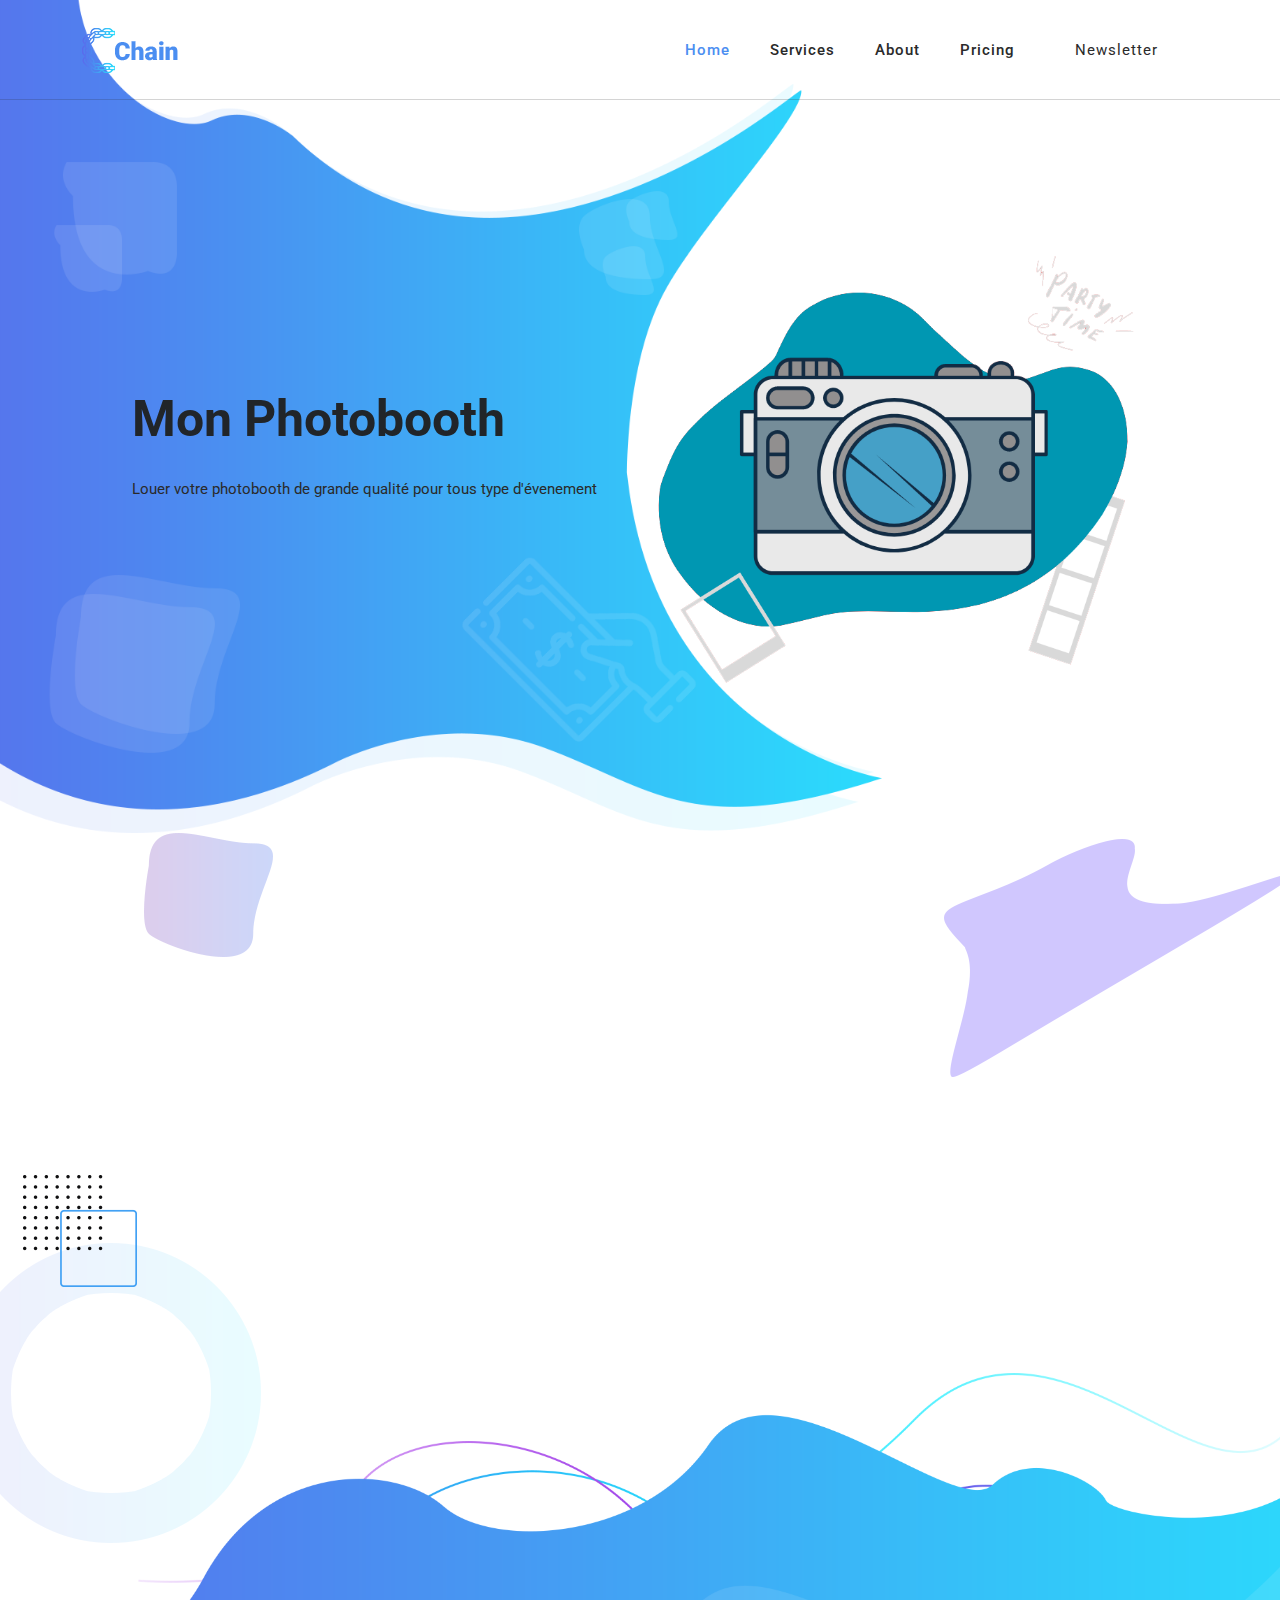
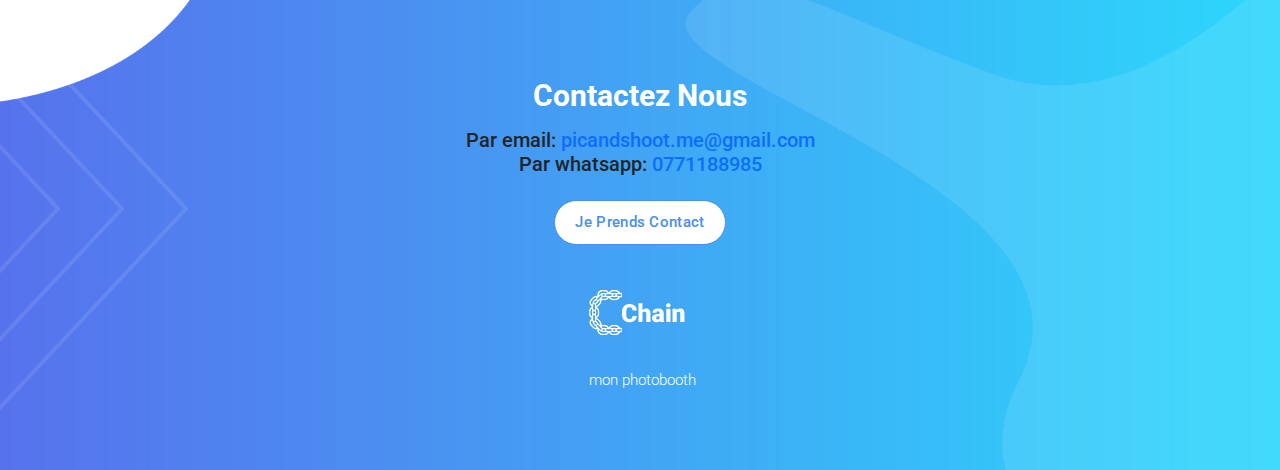
==== Template.html @ 0598688d "Create Template.html" ====
<!DOCTYPE html> 
<html lang="en">

  <head>

    <meta charset="UTF-8">
    <meta name="viewport" content="width=device-width, initial-scale=1, shrink-to-fit=no">
    <meta name="description" content="">
    <meta name="author" content="">
    <link rel="preconnect" href="https://fonts.googleapis.com">
    <link rel="preconnect" href="https://fonts.gstatic.com" crossorigin>
    <link href="https://fonts.googleapis.com/css2?family=Roboto:wght@100;300;400;500;700;900&display=swap" rel="stylesheet">

    <title>Chain App Dev - App Landing Page HTML5 Template</title>

    <!-- Bootstrap core CSS -->
    <link href="vendor/bootstrap/css/bootstrap.min.css" rel="stylesheet">

<!--

TemplateMo 570 Chain App Dev

https://templatemo.com/tm-570-chain-app-dev

-->

    <!-- Additional CSS Files -->
    <link rel="stylesheet" href="https://use.fontawesome.com/releases/v5.8.1/css/all.css" integrity="sha384-50oBUHEmvpQ+1lW4y57PTFmhCaXp0ML5d60M1M7uH2+nqUivzIebhndOJK28anvf" crossorigin="anonymous">
    <link rel="stylesheet" href="assets/css/templatemo-chain-app-dev.css">
    <link rel="stylesheet" href="assets/css/animated.css">
    <link rel="stylesheet" href="assets/css/owl.css">

  </head>

<body>

  <!-- ***** Preloader Start ***** -->
  <div id="js-preloader" class="js-preloader">
    <div class="preloader-inner">
      <span class="dot"></span>
      <div class="dots">
        <span></span>
        <span></span>
        <span></span>
      </div>
    </div>
  </div>
  <!-- ***** Preloader End ***** -->

  <!-- ***** Header Area Start ***** -->
  <header class="header-area header-sticky wow slideInDown" data-wow-duration="0.75s" data-wow-delay="0s">
    <div class="container">
      <div class="row">
        <div class="col-12">
          <nav class="main-nav">
            <!-- ***** Logo Start ***** -->
            <a href="index.html" class="logo">
              <img src="assets/images/logo.png" alt="Chain App Dev">
            </a>
            <!-- ***** Logo End ***** -->
            <!-- ***** Menu Start ***** -->
            <ul class="nav">
              <li class="scroll-to-section"><a href="#top" class="active">Home</a></li>
              <li class="scroll-to-section"><a href="#services">Services</a></li>
              <li class="scroll-to-section"><a href="#about">About</a></li>
              <li class="scroll-to-section"><a href="#pricing">Pricing</a></li>
              <li class="scroll-to-section"><a href="#newsletter">Newsletter</a></li>
              
            </ul>        
            <a class='menu-trigger'>
                <span>Menu</span>
            </a>
            <!-- ***** Menu End ***** -->
          </nav>
        </div>
      </div>
    </div>
  </header>
  <!-- ***** Header Area End ***** -->
  
 
   <!--***********-->
</div>
   

  <div class="main-banner wow fadeIn" id="top" data-wow-duration="1s" data-wow-delay="0.5s">
    <div class="container">
      <div class="row">
        <div class="col-lg-12">
          <div class="row">
            <div class="col-lg-6 align-self-center">
              <div class="left-content show-up header-text wow fadeInLeft" data-wow-duration="1s" data-wow-delay="1s">
                <div class="row">
                  <div class="col-lg-12">
                    <h2>Mon Photobooth</h2>
                    <p>Louer votre photobooth de grande qualité pour tous type d'évenement </p>
                  </div>
                  <div class="col-lg-12">
                    <!-- 2 boutons supprimé  
                    <div class="white-button first-button scroll-to-section">
                      <a href="#contact">Free Quote <i class="fab fa-apple"></i></a>
                    </div>
                    <div class="white-button scroll-to-section">
                      <a href="#contact">Free Quote <i class="fab fa-google-play"></i></a>
                    </div> -->

                  </div>
                </div>
              </div>
            </div>
            <div class="col-lg-6">
              <div class="right-image wow fadeInRight" data-wow-duration="1s" data-wow-delay="0.5s">
                <img src="assets/images/slider-dec.png" alt="">
              </div>
            </div>
          </div>
        </div>
      </div>
    </div>
  </div>

  <div id="services" class="services section">
    <div class="container">
      <div class="row">
        <div class="col-lg-8 offset-lg-2">
          <div class="section-heading  wow fadeInDown" data-wow-duration="1s" data-wow-delay="0.5s">
            <h4>Service <em> personalisé </em> </h4>
            <img src="assets/images/heading-line-dec.png" alt="">
            <p>Immortalisez votre évenement avec la location de votre photobooth et offrez à vos invités un souvenir de ce moment passé ensemble. N'hesitez pas à nous <a rel="nofollow" href="https://www.toocss.com/" target="_blank"> contacter </a> pour connaitre rapidement nos disponibilités, et nos services <a href="https://templatemo.com/contact" target="_parent">proposé</a> .</p>
          </div>
        </div>
      </div>
    </div>
    <div class="container">
      <div class="row">
        <div class="col-lg-3">
          
        </div>
		
        <div class="col-lg-3">
            
        </div>
		
		
        <div class="col-lg-3">
          
        </div>
        <div class="col-lg-3">
          
        </div>
      </div>
    </div>
  </div>

                     

  <!-- <div id="pricing" class="pricing-tables"> -->
    <!-- <div class="container"> -->
      <!-- <div class="row"> -->
        <!-- <div class="col-lg-8 offset-lg-2"> -->
          <!-- <div class="section-heading"> -->
            <!-- <h4>Nos <em>differentes</em> offres</h4> -->
            <!-- <img src="assets/images/heading-line-dec.png" alt=""> -->
            <!-- <p>Lorem ipsum dolor sit amet, consectetur adipiscing elit, sed do eismod tempor incididunt ut labore et dolore magna.</p> -->
          <!-- </div> -->
        <!-- </div> -->
        <!-- <div class="col-lg-4"> -->
          <!-- <div class="pricing-item-regular"> -->
            <!-- <span class="price">150€</span> -->
            <!-- <h4>Pack full numérique</h4> -->
            <!-- <div class="icon"> -->
              <!-- <img src="assets/images/pricing-table-01.png" alt=""> -->
            <!-- </div> -->
            <!-- <ul> -->
              <!-- <li>Location du photobooth</li> -->
              <!-- <li>Prise de photo illimité</li> -->
			  <!-- <li>Recupération de toute les photos au format numérique</li> -->
              <!-- <li class="non-function">Pack 100 : Impressions 108 photos</li> -->
              <!-- <li class="non-function">Pack 100+ : Recharge de 108 photos</li> -->
              
            <!-- </ul> -->
            <!-- <div class="border-button"> -->
              <!-- <a href="#">Je veux le pack numérique</a> -->
            <!-- </div> -->
          <!-- </div> -->
        <!-- </div> -->
        <!-- <div class="col-lg-4"> -->
          <!-- <div class="pricing-item-pro"> -->
            <!-- <span class="price">185€</span> -->
            <!-- <h4>Pack Photo 100</h4> -->
            <!-- <div class="icon"> -->
              <!-- <img src="assets/images/pricing-table-01.png" alt=""> -->
            <!-- </div> -->
            <!-- <ul> -->
              <!-- <li>Location du photobooth</li> -->
              <!-- <li>Prise de photo illimité</li> -->
			  <!-- <li>Recupération de toute les photos au format numérique</li> -->
              <!-- <li>Pack 100 : Impressions 108 photos</li> -->
              <!-- <li class="non-function">Pack 100+ : Recharge de 108 photos</li> -->
            <!-- </ul> -->
            <!-- <div class="border-button"> -->
              <!-- <a href="#">Je veux le pack photo 100</a> -->
            <!-- </div> -->
          <!-- </div> -->
        <!-- </div> -->
        <!-- <div class="col-lg-4"> -->
          <!-- <div class="pricing-item-regular"> -->
            <!-- <span class="price">220€*</span> -->
            <!-- <h4>Pack Photo 100+</h4> -->
            <!-- <div class="icon"> -->
              <!-- <img src="assets/images/pricing-table-01.png" alt=""> -->
            <!-- </div> -->
            <!-- <ul> -->
              <!-- <li>Location du photobooth</li> -->
              <!-- <li>Prise de photo illimité</li> -->
			  <!-- <li>Recupération de toute les photos au format numérique</li> -->
              <!-- <li>Pack 100 : Impressions 108 photos</li> -->
              <!-- <li>Pack 100+ : Recharge de 108 photos </li> -->
            <!-- </ul> -->
			<!-- <small>  *Prix pour l'impression de 216 photos. <br>Au delà +35€ pour toutes recharges supplémentaires de 108 photos</small> -->
            <!-- <div class="border-button"> -->
              <!-- <a href="#">Je veux le pack 100+</a> -->
            <!-- </div> -->
          <!-- </div> -->
        <!-- </div> -->
      <!-- </div> -->
    <!-- </div> -->
  <!-- </div>  -->

  <footer id="newsletter">
    <div class="container">
      <div class="row">
        <div class="col-lg-8 offset-lg-2">
          <div class="section-heading">
            <h4>contactez nous</h4>
			 <h5> Par email:  <a href="mailto:picandshoot.me@gmail.com">picandshoot.me@gmail.com</a></h5>
			<h5> Par whatsapp:  <a href="tel:+33771188985">0771188985</a></h5><br>
			  <div class="border-button">
              <center><a href="tel:+33771188985">Je prends contact</a></center>
          </div>
        </div>
        
      <div class="row">
        
	
       
	   
        <div class="col-lg-4 offset-lg-5">
          <div class="footer-widget">
            <div class="logo">
              <img src="assets/images/white-logo.png" alt="">
            </div>
            <p>mon photobooth</p>
          </div>
        </div>
       
      </div>
    </div>
  </footer>


  <!-- Scripts -->
  <script src="vendor/jquery/jquery.min.js"></script>
  <script src="vendor/bootstrap/js/bootstrap.bundle.min.js"></script>
  <script src="assets/js/owl-carousel.js"></script>
  <script src="assets/js/animation.js"></script>
  <script src="assets/js/imagesloaded.js"></script>
  <script src="assets/js/popup.js"></script>
  <script src="assets/js/custom.js"></script>
</body>
</html>
---- assets/css/templatemo-chain-app-dev.css ----
/*

TemplateMo 570 Chain App Dev

https://templatemo.com/tm-570-chain-app-dev

*/

/* ---------------------------------------------
Table of contents
------------------------------------------------
01. font & reset css
02. reset
03. global styles
04. header
05. banner
06. features
07. testimonials
08. contact
09. footer
10. preloader
11. search
12. portfolio

--------------------------------------------- */
/* 
---------------------------------------------
font & reset css
--------------------------------------------- 
*/
/* 
---------------------------------------------
reset
--------------------------------------------- 
*/
html, body, div, span, applet, object, iframe, h1, h2, h3, h4, h5, h6, p, blockquote, div
pre, a, abbr, acronym, address, big, cite, code, del, dfn, em, font, img, ins, kbd, q,
s, samp, small, strike, strong, sub, sup, tt, var, b, u, i, center, dl, dt, dd, ol, ul, li,
figure, header, nav, section, article, aside, footer, figcaption {
  margin: 0;
  padding: 0;
  border: 0;
  outline: 0;
}

/* clear fix */
.grid:after {
  content: '';
  display: block;
  clear: both;
}

/* ---- .grid-item ---- */

.grid-sizer,
.grid-item {
  width: 50%;
}

.grid-item {
  float: left;
}

.grid-item img {
  display: block;
  max-width: 100%;
}

.clearfix:after {
  content: ".";
  display: block;
  clear: both;
  visibility: hidden;
  line-height: 0;
  height: 0;
}

.clearfix {
  display: inline-block;
}

html[xmlns] .clearfix {
  display: block;
}

* html .clearfix {
  height: 1%;
}

ul, li {
  padding: 0;
  margin: 0;
  list-style: none;
}

header, nav, section, article, aside, footer, hgroup {
  display: block;
}

* {
  box-sizing: border-box;
}

html, body {
  font-family: 'Roboto', sans-serif;
  font-weight: 400;
  background-color: #fff;
  -ms-text-size-adjust: 100%;
  -webkit-font-smoothing: antialiased;
  -moz-osx-font-smoothing: grayscale;
}

a {
  text-decoration: none !important;
}

h1, h2, h3, h4, h5, h6 {
  margin-top: 0px;
  margin-bottom: 0px;
}

ul {
  margin-bottom: 0px;
}

p {
  font-size: 15px;
  line-height: 30px;
  font-weight: 300;
  color: #afafaf;
}

img {
  width: 100%;
  overflow: hidden;
}

/* 
---------------------------------------------
global styles
--------------------------------------------- 
*/
html,
body {
  background: #fff;
  font-family: 'Roboto', sans-serif;
}

::selection {
  background: #4b8ef1;
  color: #fff !important;
}

::-moz-selection {
  background: #4b8ef1;
  color: #fff !important;
}

@media (max-width: 991px) {
  html, body {
    overflow-x: hidden;
  }
  .mobile-top-fix {
    margin-top: 30px;
    margin-bottom: 0px;
  }
  .mobile-bottom-fix {
    margin-bottom: 30px;
  }
  .mobile-bottom-fix-big {
    margin-bottom: 60px;
  }
}

.section-heading {
  position: relative;
  z-index: 2;
}

.section-heading h4 {
  color: #2a2a2a;
  font-size: 30px;
  font-weight: 700;
  text-transform: capitalize;
  margin-bottom: 10px;
}

.section-heading h4 em {
  font-style: normal;
  color: #4b8ef1;
}

.section-heading img {
  width: 45px;
  height: 2px;
}

.section-heading p {
  margin-top: 10px;
}

.show-up {
  position: relative;
  z-index: 2;
}

.white-button a {
  display: inline-block !important;
  padding: 10px 20px !important;
  color: #4b8ef1 !important;
  text-transform: capitalize;
  font-size: 15px;
  background-color: #fff;
  border-radius: 23px;
  font-weight: 500 !important;
  letter-spacing: 0.3px !important;
  transition: all .5s;
}

.white-button a i {
  margin-left: 5px;
  font-size: 18px;
}

.white-button a:hover {
  background-color: #4b8ef1;
  color: #fff !important;
}

.text-button a {
  font-size: 15px;
}

.text-button a i {
  margin-left: 5px;
  font-size: 14px;
  transition: all .3s;
}

.text-button a:hover i {
  margin-left: 8px;
}

.gradient-button a {
  display: inline-block !important;
  padding: 10px 20px !important;
  color: #fff !important;
  text-transform: capitalize;
  font-size: 15px;
  background: rgb(19,175,240);
  background: linear-gradient(105deg, rgba(91,104,235,1) 0%, rgba(40,225,253,1) 100%);
  border-radius: 23px;
  font-weight: 500 !important;
  letter-spacing: 0.3px !important;
  transition: all .5s;
}

.gradient-button a:hover {
  color: #fff !important;
  background: rgb(19,175,240);
  background: linear-gradient(105deg, rgba(91,104,235,1) 0%, rgba(40,225,253,1) 100%);
}

.border-button a {
  display: inline-block !important;
  padding: 10px 20px !important;
  color: #4b8ef1 !important;
  border: 1px solid #4b8ef1;
  text-transform: capitalize;
  font-size: 15px;
  display: inline-block;
  background-color: #fff;
  border-radius: 23px;
  font-weight: 500 !important;
  letter-spacing: 0.3px !important;
  transition: all .5s;
}

.border-button a:hover {
  background-color: #4b8ef1;
  color: #fff !important;
}


/* 
---------------------------------------------
header
--------------------------------------------- 
*/

.background-header {
  background-color: #fff !important;
  height: 80px!important;
  border-bottom: none !important;
  position: fixed!important;
  top: 0px;
  left: 0px;
  right: 0px;
  box-shadow: 0px 5px 8px rgba(0,0,0,0.03);
}

.background-header .logo,
.background-header .main-nav .nav li a {
  color: #fff;
}

.background-header .main-nav .nav li:hover a {
  color: #4b8ef1;
}

.background-header .nav li a.active {
  position: relative;
  color: #fff;
}

.background-header .nav li a.active:after {
  position: absolute;
  width: 100%;
  height: 1px;
  background-color: #4b8ef1;
  content: '';
  left: 50%;
  bottom: -20px;
  transform: translateX(-50%);
}

.background-header .nav li:last-child a.active:after {
  background-color: transparent;
}

.header-area {
  background-color: transparent;
  border-bottom: 1px solid rgba(42,42,42,0.2);
  position: absolute;
  left: 0px;
  right: 0px;
  z-index: 100;
  height: 100px;
  -webkit-transition: all .5s ease 0s;
  -moz-transition: all .5s ease 0s;
  -o-transition: all .5s ease 0s;
  transition: all .5s ease 0s;
}

.header-area .main-nav {
  min-height: 80px;
  background: transparent;
}

.header-area .main-nav .logo {
  float: left;
  -webkit-transition: all 0.3s ease 0s;
  -moz-transition: all 0.3s ease 0s;
  -o-transition: all 0.3s ease 0s;
  transition: all 0.3s ease 0s;
}

.header-area .main-nav .logo {
    line-height: 100px;
    float: left;
    -webkit-transition: all 0.3s ease 0s;
    -moz-transition: all 0.3s ease 0s;
    -o-transition: all 0.3s ease 0s;
    transition: all 0.3s ease 0s;
}

.background-header .main-nav .logo {
  line-height: 80px;
}

.background-header .main-nav .nav {
  margin-top: 20px !important;
}

.header-area .main-nav .nav {
  float: right;
  margin-top: 30px;
  margin-right: 0px;
  background-color: transparent;
  -webkit-transition: all 0.3s ease 0s;
  -moz-transition: all 0.3s ease 0s;
  -o-transition: all 0.3s ease 0s;
  transition: all 0.3s ease 0s;
  position: relative;
  z-index: 999;
}

.header-area .main-nav .nav li {
  padding-left: 20px;
  padding-right: 20px;
}

.header-area .main-nav .nav li:nth-child(6) {
  padding-right: 0px;
  padding-left: 40px;
}

.header-area .main-nav .nav li:last-child a ,
.background-header .main-nav .nav li:last-child a,
.header-area .main-nav .nav li:nth-child(6) a ,
.background-header .main-nav .nav li:nth-child(6) a {
  padding: 0px 20px !important;
  font-weight: 400;
}

.header-area .main-nav .nav li:last-child a:hover ,
.background-header .main-nav .nav li:last-child a:hover,
.header-area .main-nav .nav li:nth-child(6) a:hover ,
.background-header .main-nav .nav li:nth-child(6) a:hover {
  color: #fff !important;
}

.header-area .main-nav .nav li a {
  display: block;
  font-weight: 500;
  font-size: 15px;
  color: #2a2a2a;
  text-transform: capitalize;
  -webkit-transition: all 0.3s ease 0s;
  -moz-transition: all 0.3s ease 0s;
  -o-transition: all 0.3s ease 0s;
  transition: all 0.3s ease 0s;
  height: 40px;
  line-height: 40px;
  border: transparent;
  letter-spacing: 1px;
}

.header-area .main-nav .nav li:hover a,
.header-area .main-nav .nav li a.active {
  color: #4b8ef1!important;
}

.header-area .main-nav .nav li:last-child a.active {
  color: #fff !important;
}

.background-header .main-nav .nav li:hover a,
.background-header .main-nav .nav li a.active {
  color: #4b8ef1!important;
  opacity: 1;
}

.header-area .main-nav .nav li.submenu {
  position: relative;
  padding-right: 30px;
}

.header-area .main-nav .nav li.submenu:after {
  font-family: FontAwesome;
  content: "\f107";
  font-size: 12px;
  color: #2a2a2a;
  position: absolute;
  right: 18px;
  top: 12px;
}

.background-header .main-nav .nav li.submenu:after {
  color: #2a2a2a;
}

.header-area .main-nav .nav li.submenu ul {
  position: absolute;
  width: 200px;
  box-shadow: 0 2px 28px 0 rgba(0, 0, 0, 0.06);
  overflow: hidden;
  top: 50px;
  opacity: 0;
  transform: translateY(+2em);
  visibility: hidden;
  z-index: -1;
  transition: all 0.3s ease-in-out 0s, visibility 0s linear 0.3s, z-index 0s linear 0.01s;
}

.header-area .main-nav .nav li.submenu ul li {
  margin-left: 0px;
  padding-left: 0px;
  padding-right: 0px;
}

.header-area .main-nav .nav li.submenu ul li a {
  opacity: 1;
  display: block;
  background: #f7f7f7;
  color: #2a2a2a!important;
  padding-left: 20px;
  height: 40px;
  line-height: 40px;
  -webkit-transition: all 0.3s ease 0s;
  -moz-transition: all 0.3s ease 0s;
  -o-transition: all 0.3s ease 0s;
  transition: all 0.3s ease 0s;
  position: relative;
  font-size: 13px;
  font-weight: 400;
  border-bottom: 1px solid #eee;
}

.header-area .main-nav .nav li.submenu ul li a:hover {
  background: #fff;
  color: #4b8ef1!important;
  padding-left: 25px;
}

.header-area .main-nav .nav li.submenu ul li a:hover:before {
  width: 3px;
}

.header-area .main-nav .nav li.submenu:hover ul {
  visibility: visible;
  opacity: 1;
  z-index: 1;
  transform: translateY(0%);
  transition-delay: 0s, 0s, 0.3s;
}

.header-area .main-nav .menu-trigger {
  cursor: pointer;
  display: block;
  position: absolute;
  top: 33px;
  width: 32px;
  height: 40px;
  text-indent: -9999em;
  z-index: 99;
  right: 40px;
  display: none;
}

.background-header .main-nav .menu-trigger {
  top: 23px;
}

.header-area .main-nav .menu-trigger span,
.header-area .main-nav .menu-trigger span:before,
.header-area .main-nav .menu-trigger span:after {
  -moz-transition: all 0.4s;
  -o-transition: all 0.4s;
  -webkit-transition: all 0.4s;
  transition: all 0.4s;
  background-color: #2a2a2a;
  display: block;
  position: absolute;
  width: 30px;
  height: 2px;
  left: 0;
}

.background-header .main-nav .menu-trigger span,
.background-header .main-nav .menu-trigger span:before,
.background-header .main-nav .menu-trigger span:after {
  background-color: #2a2a2a;
}

.header-area .main-nav .menu-trigger span:before,
.header-area .main-nav .menu-trigger span:after {
  -moz-transition: all 0.4s;
  -o-transition: all 0.4s;
  -webkit-transition: all 0.4s;
  transition: all 0.4s;
  background-color: #2a2a2a;
  display: block;
  position: absolute;
  width: 30px;
  height: 2px;
  left: 0;
  width: 75%;
}

.background-header .main-nav .menu-trigger span:before,
.background-header .main-nav .menu-trigger span:after {
  background-color: #2a2a2a;
}

.header-area .main-nav .menu-trigger span:before,
.header-area .main-nav .menu-trigger span:after {
  content: "";
}

.header-area .main-nav .menu-trigger span {
  top: 16px;
}

.header-area .main-nav .menu-trigger span:before {
  -moz-transform-origin: 33% 100%;
  -ms-transform-origin: 33% 100%;
  -webkit-transform-origin: 33% 100%;
  transform-origin: 33% 100%;
  top: -10px;
  z-index: 10;
}

.header-area .main-nav .menu-trigger span:after {
  -moz-transform-origin: 33% 0;
  -ms-transform-origin: 33% 0;
  -webkit-transform-origin: 33% 0;
  transform-origin: 33% 0;
  top: 10px;
}

.header-area .main-nav .menu-trigger.active span,
.header-area .main-nav .menu-trigger.active span:before,
.header-area .main-nav .menu-trigger.active span:after {
  background-color: transparent;
  width: 100%;
}

.header-area .main-nav .menu-trigger.active span:before {
  -moz-transform: translateY(6px) translateX(1px) rotate(45deg);
  -ms-transform: translateY(6px) translateX(1px) rotate(45deg);
  -webkit-transform: translateY(6px) translateX(1px) rotate(45deg);
  transform: translateY(6px) translateX(1px) rotate(45deg);
  background-color: #2a2a2a;
}

.background-header .main-nav .menu-trigger.active span:before {
  background-color: #2a2a2a;
}

.header-area .main-nav .menu-trigger.active span:after {
  -moz-transform: translateY(-6px) translateX(1px) rotate(-45deg);
  -ms-transform: translateY(-6px) translateX(1px) rotate(-45deg);
  -webkit-transform: translateY(-6px) translateX(1px) rotate(-45deg);
  transform: translateY(-6px) translateX(1px) rotate(-45deg);
  background-color: #2a2a2a;
}

.background-header .main-nav .menu-trigger.active span:after {
  background-color: #2a2a2a;
}

.header-area.header-sticky {
  min-height: 80px;
}

.header-area .nav {
  margin-top: 30px;
}

.header-area.header-sticky .nav li a.active {
  color: #4b8ef1;
}

@media (max-width: 1200px) {
  .header-area .main-nav .nav li {
    padding-left: 12px;
    padding-right: 12px;
  }
  .header-area .main-nav:before {
    display: none;
  }
}

@media (max-width: 992px) {
  .header-area .main-nav .nav li:last-child  ,
  .background-header .main-nav .nav li:last-child {
    color: #069;
  }
  .header-area .main-nav .nav li:nth-child(6),
  .background-header .main-nav .nav li:nth-child(6) {
    padding-right: 0px;
  }
  .background-header .nav li a.active:after {
    display: none;
  }
}

@media (max-width: 767px) {
  .pre-header ul.info li:last-child,
  .pre-header ul.info li:nth-child(6) {
    display: none!important;
  }
  .background-header .main-nav .nav {
    margin-top: 80px !important;
  }
  .header-area .main-nav .logo {
    color: #1e1e1e;
  }
  .header-area.header-sticky .nav li a:hover,
  .header-area.header-sticky .nav li a.active {
    color: #4b8ef1!important;
    opacity: 1;
  }
  .header-area.header-sticky .nav li.search-icon a {
    width: 100%;
  }
  .header-area {
    background-color: #fff;
    padding: 0px 15px;
    height: 100px;
    box-shadow: none;
    text-align: center;
    box-shadow: 0px 5px 8px rgba(0,0,0,0.03);
  }
  .header-area .container {
    padding: 0px;
  }
  .header-area .logo {
    margin-left: 30px;
  }
  .header-area .menu-trigger {
    display: block !important;
  }
  .header-area .main-nav {
    overflow: hidden;
  }
  .header-area .main-nav .nav {
    float: none;
    width: 100%;
    display: none;
    -webkit-transition: all 0s ease 0s;
    -moz-transition: all 0s ease 0s;
    -o-transition: all 0s ease 0s;
    transition: all 0s ease 0s;
    margin-left: 0px;
  }
  .background-header .nav {
    margin-top: 80px;
  }
  .header-area .main-nav .nav li:first-child {
    border-top: 1px solid #eee;
  }
  .header-area.header-sticky .nav {
    margin-top: 100px;
  }
  .header-area .main-nav .nav li {
    width: 100%;
    background: #fff;
    border-bottom: 1px solid #e7e7e7;
    padding-left: 0px !important;
    padding-right: 0px !important;
  }
  .header-area .main-nav .nav li a {
    height: 50px !important;
    line-height: 50px !important;
    padding: 0px !important;
    border: none !important;
    background: #f7f7f7 !important;
    color: #191a20 !important;
  }
  .header-area .main-nav .nav li a:hover {
    background: #eee !important;
    color: #4b8ef1!important;
  }
  .header-area .main-nav .nav li.submenu ul {
    position: relative;
    visibility: inherit;
    opacity: 1;
    z-index: 1;
    transform: translateY(0%);
    transition-delay: 0s, 0s, 0.3s;
    top: 0px;
    width: 100%;
    box-shadow: none;
    height: 0px;
  }
  .header-area .main-nav .nav li.submenu ul li a {
    font-size: 12px;
    font-weight: 400;
  }
  .header-area .main-nav .nav li.submenu ul li a:hover:before {
    width: 0px;
  }
  .header-area .main-nav .nav li.submenu ul.active {
    height: auto !important;
  }
  .header-area .main-nav .nav li.submenu:after {
    color: #3B566E;
    right: 25px;
    font-size: 14px;
    top: 15px;
  }
  .header-area .main-nav .nav li.submenu:hover ul, .header-area .main-nav .nav li.submenu:focus ul {
    height: 0px;
  }
}

@media (min-width: 767px) {
  .header-area .main-nav .nav {
    display: flex !important;
  }
}

/* 
---------------------------------------------
preloader
--------------------------------------------- 
*/

.js-preloader {
    position: fixed;
    top: 0;
    left: 0;
    right: 0;
    bottom: 0;
    background-color: #fff;
    display: -webkit-box;
    display: flex;
    -webkit-box-align: center;
    align-items: center;
    -webkit-box-pack: center;
    justify-content: center;
    opacity: 1;
    visibility: visible;
    z-index: 9999;
    -webkit-transition: opacity 0.25s ease;
    transition: opacity 0.25s ease;
}

.js-preloader.loaded {
    opacity: 0;
    visibility: hidden;
    pointer-events: none;
}

@-webkit-keyframes dot {
    50% {
        -webkit-transform: translateX(96px);
        transform: translateX(96px);
    }
}

@keyframes dot {
    50% {
        -webkit-transform: translateX(96px);
        transform: translateX(96px);
    }
}

@-webkit-keyframes dots {
    50% {
        -webkit-transform: translateX(-31px);
        transform: translateX(-31px);
    }
}

@keyframes dots {
    50% {
        -webkit-transform: translateX(-31px);
        transform: translateX(-31px);
    }
}

.preloader-inner {
    position: relative;
    width: 142px;
    height: 40px;
    background: #fff;
}

.preloader-inner .dot {
    position: absolute;
    width: 16px;
    height: 16px;
    top: 12px;
    left: 15px;
    background: #4b8ef1;
    border-radius: 50%;
    -webkit-transform: translateX(0);
    transform: translateX(0);
    -webkit-animation: dot 2.8s infinite;
    animation: dot 2.8s infinite;
}

.preloader-inner .dots {
    -webkit-transform: translateX(0);
    transform: translateX(0);
    margin-top: 12px;
    margin-left: 31px;
    -webkit-animation: dots 2.8s infinite;
    animation: dots 2.8s infinite;
}

.preloader-inner .dots span {
    display: block;
    float: left;
    width: 16px;
    height: 16px;
    margin-left: 16px;
    background: #4b8ef1;
    border-radius: 50%;
}



/* 
---------------------------------------------
Banner Style
--------------------------------------------- 
*/

.main-banner {
  background-repeat: no-repeat;
  background-position: center center;
  background-size: cover;
  padding: 250px 120px 150px 120px;
  position: relative;
  overflow: hidden;
}

.main-banner:after {
  content: '';
  background-image: url(../images/slider-left-dec.png);
  background-repeat: no-repeat;
  background-size: contain;
  position: absolute;
  left: 0px;
  top: 0px;
  width: 100%;
  height: 100%;
  z-index: 1;
}

.main-banner .left-content {
  margin-right: 15px;
}

.main-banner .left-content h2 {
  z-index: 2;
  position: relative;
  font-weight: 700;
  line-height: 70px;
  font-size: 50px;
  margin-bottom: 20px;
}

.main-banner .left-content p {
  margin-bottom: 45px;
  color: #2a2a2a;
  font-weight: 400;
}

.main-banner .left-content .first-button {
  margin-right: 15px;
}

.main-banner .left-content .white-button {
  display: inline-block;
}

.main-banner .right-image {
  text-align: center;
  position: relative;
  z-index: 20;
}

.main-banner .right-image img {
  max-width: 710px;
}

.main-banner .left-content .white-button a {
  background-color: #4b8ef1;
  color: #fff !important;
}

/* 
---------------------------------------------
Services Style
--------------------------------------------- 
*/

.services {
  padding-top: 130px;
  position: relative;
}

.services  .section-heading p {
  margin-top: 10px;
  margin-left: 18%;
  margin-right: 18%;
}

.services .container-fluid {
  padding-left: 65px;
  padding-right: 65px;
}

.services:after {
  content: '';
  background-image: url(../images/services-left-dec.png);
  background-repeat: no-repeat;
  position: absolute;
  left: 0;
  bottom: -300px;
  width: 261px;
  height: 368px;
  z-index: 0;
}

.services:before {
  content: '';
  background-image: url(../images/services-right-dec.png);
  background-repeat: no-repeat;
  position: absolute;
  right: 0;
  top: 0;
  width: 1136px;
  height: 244px;
  z-index: 0;
}

.services .section-heading {
  text-align: center;
  margin-bottom: 80px;
}

.services .section-heading .line-dec {
  margin: 0 auto;
}

.service-item {
  position: relative;
  z-index: 1;
  padding: 30px;
  box-shadow: 0px 0px 15px rgba(0,0,0,0.1);
  background-color: #fff;
  border-radius: 10px;
  border-top-right-radius: 50px;
  transition: all .3s;
}

.service-item .icon {
  margin-left: 0px;
  margin-bottom: 30px;
  background-repeat: no-repeat;
  width: 50px;
  height: 50px;
  transition: all .3s;
}

.service-item h4 {
  transition: all .3s;
  font-size: 20px;
  font-weight: 700;
  margin-bottom: 15px;
}

.service-item p {
  transition: all .3s;
  font-size: 15px;
  margin-bottom: 20px;
}

.service-item:hover h4,
.service-item:hover p,
.service-item:hover .text-button a {
  color: #fff;
}

.first-service .icon {
  background-image: url(../images/service-icon-01.png);
}

.first-service:hover .icon {
  background-image: url(../images/service-icon-hover-01.png);
}

.second-service .icon {
  background-image: url(../images/service-icon-02.png);
}

.second-service:hover .icon {
  background-image: url(../images/service-icon-hover-02.png);
}


.third-service .icon {
  background-image: url(../images/service-icon-03.png);
}

.third-service:hover .icon {
  background-image: url(../images/service-icon-hover-03.png);
}

.fourth-service .icon {
  background-image: url(../images/service-icon-04.png);
}

.fourth-service:hover .icon {
  background-image: url(../images/service-icon-hover-04.png);
}

.service-item:hover {
  background-image: url(../images/service-bg.jpg);
  background-position: right top;
  background-repeat: no-repeat;
  background-size: cover;
}



/*
---------------------------------------------
About Us
---------------------------------------------
*/

.about-us {
  padding-top: 130px;
  position: relative;
}

.about-us .section-heading {
  margin-bottom: 45px;
}

.about-us .section-heading,
.about-us .box-item,
.about-us p,
.about-us .box-item .gradient-button,
.about-us .box-item span {
  position: relative;
  z-index: 1;
}

.about-us .box-item {
  box-shadow: 0px 0px 15px rgba(0,0,0,0.07);
  padding: 10px 30px;
  background-color: #fff;
  border-radius: 40px;
  margin-bottom: 30px;
}

.about-us .box-item h4 a {
  font-size: 20px;
  font-weight: 700;
  margin-top: 8px;
  color: #2a2a2a;
  transition: all .3s;
}

.about-us .box-item p {
  margin-bottom: 0px;
}

.about-us .box-item:hover h4 a {
  color: #4b8ef1;
}

.about-us .gradient-button {
  margin-top: 30px;
  margin-bottom: 10px;
}

.about-us span {
  font-size: 14px;
  color: #7a7a7a;
}

.about-us .right-image {
  position: relative;
  z-index: 1;
}

.about-us:after {
  background-image: url(../images/about-bg.jpg);
  width: 777px;
  height: 1132px;
  content: '';
  position: absolute;
  background-repeat: no-repeat;
  right: 0;
  top: 50%;
  transform: translateY(-50%);
  z-index: 0;
}



/* 
---------------------------------------------
The Clients
---------------------------------------------
*/

.the-clients {
  margin-top: 130px;
}

.the-clients  .section-heading {
  text-align: center;
  margin-bottom: 80px;
}

.the-clients  .section-heading p {
  margin-top: 10px;
  margin-left: 18%;
  margin-right: 18%;
}

.the-clients .naccs {
  position: relative;
}

.menu .thumb h4 {
  margin-bottom: 0px;
  font-size: 20px;
  color: #2a2a2a;
}

.menu .thumb span.date {
  display: inline-block;
  margin-top: 0px;
  color: #afafaf;
}

.menu .thumb span.category,
.menu .thumb span.rating {
  font-weight: 700;
  color: #afafaf;
}

.menu .thumb i {
  color: #afafaf;
}

.the-clients .naccs .menu div {
  color: #fff;
  font-size: 15px;
  margin-bottom: 15px;
  margin-top: 15px;
  text-align: left;
  padding: 0px 15px;
  cursor: pointer;
  position: relative;
  transition: 1s all cubic-bezier(0.075, 0.82, 0.165, 1);
}

.the-clients .naccs .menu div.active h4,
.the-clients .naccs .menu div.active i,
.the-clients .naccs .menu div.active span.rating,
.the-clients .naccs .menu div.active .thumb {
  color: #4b8ef1;
}

.the-clients ul.nacc {
  position: relative;
  min-height: 100%;
  list-style: none;
  margin: 0;
  padding: 0;
  transition: 0.5s all cubic-bezier(0.075, 0.82, 0.165, 1);
}

.the-clients ul.nacc li {
  opacity: 0;
  transform: translateX(-50px);
  position: absolute;
  list-style: none;
  transition: 1s all cubic-bezier(0.075, 0.82, 0.165, 1);
}

.the-clients ul.nacc li.active {
  transition-delay: 0.3s;
  position: relative;
  z-index: 2;
  opacity: 1;
  transform: translateX(0px);
}

.the-clients ul.nacc li {
  width: 100%;
}

.the-clients .nacc .thumb .client-content img {
  width: 76px;
  height: 62px;
}

.the-clients .nacc .thumb .client-content {
  padding: 60px 30px;
  background-image: url(../images/client-bg.png);
  background-size: cover;
  border-radius: 50px;
  width: 100%;
  height: auto;
  background-repeat: no-repeat;
}

.the-clients .nacc .thumb .client-content p {
  color: #fff;
  font-weight: 500;
  font-size: 16px;
  font-style: italic;
  margin-top: 30px;
}

.the-clients .nacc .thumb .down-content {
  margin-top: 30px;
}

.the-clients .nacc .thumb .down-content img {
  width: 170px;
  height: 170px;
  border-radius: 50%;
  display: inline;
}

.the-clients .nacc .thumb .down-content .right-content {
  display: inline-block;
  margin-left: 20px;
}

.the-clients .nacc .thumb .down-content .right-content h4 {
  font-size: 20px;
  font-weight: 700;
  margin-bottom: 15px;
}

.the-clients .nacc .thumb .down-content .right-content span {
  color: #2a2a2a;
}


/* 
---------------------------------------------
The Clients
---------------------------------------------
*/

.pricing-tables {
  padding-top: 130px;
}

.pricing-tables  .section-heading {
  text-align: center;
  margin-bottom: 80px;
}

.pricing-tables  .section-heading p {
  margin-top: 10px;
  margin-left: 18%;
  margin-right: 18%;
}

.pricing-item-regular {
  margin-top: 30px;
  box-shadow: 0px 0px 15px rgba(0,0,0,0.07);
  border-radius: 50px;
  padding: 90px 30px;
  text-align: center;
  position: relative;
  z-index: 1;
  overflow: hidden;
}

.pricing-item-regular:before {
  position: absolute;
  top: 0;
  left: 0;
  background-image: url(../images/regular-table-top.png);
  z-index: 0;
  content: '';
  width: 274px;
  height: 221px;
}

.pricing-item-regular:after {
  position: absolute;
  bottom: 0;
  right: 0;
  background-image: url(../images/regular-table-bottom.png);
  z-index: 0;
  content: '';
  width: 370px;
  height: 171px;
}

.pricing-item-regular span.price {
  font-size: 40px;
  color: #fff;
  position: absolute;
  font-weight: 700;
  z-index: 1;
  left: 30px;
  top: 30px;
}

.pricing-item-regular h4 {
  font-size: 20px;
  font-weight: 700;
  margin-bottom: 30px;
}

.pricing-item-regular .icon img {
  width: 120px;
  height: 106px;
  margin-bottom: 30px;
}

.pricing-item-regular ul li {
  color: #4b8ef1;
  font-size: 15px;
  margin-bottom: 15px;
}

.pricing-item-regular ul li:last-child {
  margin-bottom: 0px;
}

.pricing-item-regular ul li.non-function {
  color: #afafaf;
  text-decoration: line-through;
}

.pricing-item-regular .border-button {
  position: relative;
  z-index: 1;
  margin-top: 40px;
}

.pricing-item-pro {
  box-shadow: 0px 0px 15px rgba(0,0,0,0.07);
  border-radius: 50px;
  padding: 120px 30px;
  text-align: center;
  position: relative;
  z-index: 1;
  overflow: hidden;
}

.pricing-item-pro:before {
  position: absolute;
  top: 0;
  left: 0;
  background-image: url(../images/pro-table-top.png);
  z-index: 0;
  content: '';
  width: 281px;
  height: 251px;
}

.pricing-item-pro:after {
  position: absolute;
  bottom: 0;
  right: 0;
  background-repeat: no-repeat;
  background-size: cover;
  background-image: url(../images/pro-table-bottom.png);
  z-index: 0;
  content: '';
  width: 100%;
  height: 201px;
}

.pricing-item-pro span.price {
  font-size: 40px;
  color: #fff;
  position: absolute;
  font-weight: 700;
  z-index: 1;
  left: 30px;
  top: 30px;
}

.pricing-item-pro h4 {
  font-size: 20px;
  font-weight: 700;
  margin-bottom: 30px;
}

.pricing-item-pro .icon img {
  width: 120px;
  height: 106px;
  margin-bottom: 30px;
}

.pricing-item-pro ul li {
  color: #4b8ef1;
  font-size: 15px;
  margin-bottom: 15px;
}

.pricing-item-pro ul li:last-child {
  margin-bottom: 0px;
}

.pricing-item-pro ul li.non-function {
  color: #afafaf;
  text-decoration: line-through;
}

.pricing-item-pro .border-button {
  position: relative;
  z-index: 1;
  margin-top: 40px;
}




/* 
---------------------------------------------
Free Quote
--------------------------------------------- 
*/

.free-quote {
  background-image: url(../images/quote-bg.jpg);
  background-repeat: no-repeat;
  background-position: center center;
  background-size: cover;
  padding: 120px 0px;
  text-align: center;
  position: relative;
  z-index: 2;
  margin-top: 130px;
}

.free-quote .section-heading {
  margin-bottom: 60px;
}

.free-quote .section-heading h6,
.free-quote .section-heading h4 {
  color: #fff;
}

.free-quote .section-heading .line-dec {
  margin: 0 auto;
  background-color: #fff;
}

.free-quote form {
  background-color: #fff;
  display: inline-block;
  width: 100%;
  min-height: 80px;
  border-radius: 40px;
  position: relative;
  z-index: 1;
}

.free-quote form input {
  width: 100%;
  margin-top: 20px;
  margin-left: 30px;
  color: #afafaf;
  font-weight: 400;
  font-size: 15px;
  height: 40px;
  background-color: transparent;
  border-bottom: 1px solid #eee;
  border-top: none;
  border-left: none;
  border-right: none;
  position: relative;
  z-index: 2;
  outline: none;
}

.free-quote form button {
  width: 100%;
  height: 80px;
  border-top-right-radius: 40px;
  border-bottom-right-radius: 40px;
  outline: none;
  border: none;
  margin-left: 30px;
  background-color: #726ae3;
  font-size: 15px;
  color: #fff;
}


/* 
---------------------------------------------
Footer Style
--------------------------------------------- 
*/

footer {
  background-image: url(../images/footer-bg.png);
  background-position: center top;
  background-repeat: no-repeat;
  background-size: cover;
  margin-top: 130px;
  padding-top: 300px;
  padding-bottom: 60px;
}

footer .section-heading {
  margin-bottom: 45px;
}

footer .section-heading h4 {
  line-height: 45px;
  color: #fff;
  margin-left: 13%;
  margin-right: 13%;
  text-align: center;
}
/* ------rajout Jérémy h5 center---*/

footer .section-heading h5 {
  text-align: center;
}

footer #search {
  margin-bottom: 80px;
}

footer #search input::placeholder {
  color: #fff;
}

footer #search input {
  font-size: 15px;
  color: #fff;
  outline: none;
  height: 46px;
  border: none;
  background-color: transparent;
  border-bottom: 1px solid #fff;
  width: 100%;
}

footer #search button {
  height: 46px;
  border-radius: 23px;
  border: 1px solid #fff;
  background-color: transparent;
  color: #fff;
  width: 100%;
  transition: all .5s;
}

footer #search button:hover {
  background-color: #fff;
  color: #4b8ef1;
}

.footer-widget .logo img {
  max-width: 96px;
  margin-bottom: 30px;
}

.footer-widget h4 {
  font-size: 20px;
  color: #fff;
  font-weight: 700;
  margin-bottom: 30px;
}

.footer-widget p {
  margin-bottom: 15px;
}

.footer-widget p,
.footer-widget p a {
  color: #fff;
}

.footer-widget ul {
  display: inline;
  max-width: 40%;
  float: left;
  margin-right: 10%;
}

.footer-widget ul li {
  margin-bottom: 10px;
}

.footer-widget ul li:last-child {
  margin-bottom: 0px;
}

.footer-widget ul li a {
  font-size: 15px;
  color: #fff;
  transition: all .3s;;
}

.footer-widget a:hover {
  opacity: 0.75;
}

footer .copyright-text p {
  text-align: center;
  margin-top: 50px;
  margin-bottom: 0px;
  color: #fff;
}

footer p a {
  color: #fff;
  transition: all .5s;
}

footer p a:hover {
  opacity: 0.75;
  color: #fff;
}


/*
---------------------------------------------
PopUp
---------------------------------------------
*/

#lean_overlay {
  position: fixed;
  z-index: 100;
  top: 0px;
  left: 0px;
  height: 100%;
  width: 100%;
  background: #000;
  display: none;
}

.popupContainer {
  position: absolute;
  width: 330px;
  height: auto;
  left: 45%;
  top: 60px;
  background: #FFF;
}

.btn {
  padding: 10px 20px;
  background: #4b8ef1;
  color: #fff;
  transition: all .3s;
}

.btn_red {
  background: #4b8ef1;
  color: #FFF;
}

.btn:hover {
  background: #E4E4E2;
}

.btn_red:hover {
  color: #2a2a2a;
  background: #E4E4E2;
}

a.btn {
  color: #fff;
  text-align: center;
  text-decoration: none;
}

a.btn_red {
  color: #FFF;
}

.one_half {
  width: 50%;
  display: block;
  float: left;
}

.one_half.last {
  width: 45%;
  margin-left: 5%;
}
/* Popup Styles*/

.popupHeader {
  font-size: 16px;
  text-transform: uppercase;
}

.popupHeader {
  background: #F4F4F2;
  position: relative;
  padding: 10px 20px;
  border-bottom: 1px solid #DDD;
  font-weight: bold;
}

.popupHeader .modal_close {
  position: absolute;
  right: 0;
  top: 0;
  padding: 10px 15px;
  background: #4b8ef1;
  cursor: pointer;
  color: #fff;
  font-size: 16px;
}

.popupBody {
  padding: 20px;
}

.social_login .social_box {
  display: block;
  clear: both;
  padding: 10px;
  margin-bottom: 10px;
  background: #F4F4F2;
  overflow: hidden;
}

.social_login .icon {
  display: inline-block;
  
  padding: 5px 10px;
  margin-right: 10px;
  float: left;
  color: #FFF;
  font-size: 16px;
  text-align: center;
}

.social_login .fb .icon {
  background: #3B5998;
}

.social_login .google .icon {
  background: #DD4B39;
}

.social_login .icon_title {
  display: block;
  padding: 5px 0;
  float: left;
  font-weight: bold;
  font-size: 16px;
  color: #777;
}

.social_login .social_box:hover {
  background: #E4E4E2;
}

.centeredText {
  color: #afafaf;
  text-align: center;
  margin: 20px 0;
  clear: both;
  overflow: hidden;
  text-transform: capitalize;
}

.user_login label {
  color: #afafaf;
}

.action_btns {
  clear: both;
  overflow: hidden;
}

.action_btns a {
  display: block;
}
/* User Login Form */

.user_login {
  display: none;
}

.user_login label {
  display: block;
  margin-bottom: 5px;
}

.user_login input[type="text"],
.user_login input[type="email"],
.user_login input[type="password"] {
  display: block;
  width: 90%;
  padding: 10px;
  border: 1px solid #DDD;
  color: #666;
}

.user_login input[type="checkbox"] {
  float: left;
  margin-right: 10px;
  width: 22px;
  height: 22px;
}

.user_login input[type="checkbox"]+label {
  float: left;
}

.user_login .checkbox {
  margin-bottom: 10px;
  clear: both;
  overflow: hidden;
}

.forgot_password {
  display: block;
  margin: 20px 0 10px;
  clear: both;
  overflow: hidden;
  text-decoration: none;
  color: #4b8ef1;
  transition: all .3s;
}
/* User Register Form */

.user_register {
  display: none;
}

.user_register label {
  color: #afafaf;
  display: block;
  margin-bottom: 5px;
}

.user_register input[type="text"],
.user_register input[type="email"],
.user_register input[type="password"] {
  display: block;
  width: 100%;
  padding: 10px;
  border: 1px solid #DDD;
  color: #666;
}

.user_register input[type="checkbox"] {
  width: 22px;
  height: 22px;
  float: left;
  margin-right: 8px;
}

.user_register input[type="checkbox"]+label {
  float: left;
  color: #afafaf;
}

.user_register .checkbox {
  margin-bottom: 10px;
  clear: both;
  overflow: hidden;
}



/* 
---------------------------------------------
responsive
--------------------------------------------- 
*/



@media (max-width: 1200px) {
  .header-area .main-nav .logo h4 {
    font-size: 24px;
  }
  .header-area .main-nav .logo h4 img {
    max-width: 25px;
    margin-left: 0px;
  }
  .header-area .main-nav .nav li:last-child {
    padding-left: 20px;
  }
  
  .main-banner .left-content h2 {
    z-index: 2;
    position: relative;
    font-weight: 700;
    line-height: 70px;
    font-size: 50px;
    margin-bottom: 20px;
  }

  .main-banner .left-content p {
    margin-bottom: 45px;
  }
}

@media (max-width: 992px) {
  .header-area {
    background-color: #fff;
  }
  .main-banner:after {
    display: none;
  } 
  .main-banner .left-content h2 {
    color: #2a2a2a;
    margin-right: 0;
  }
  .main-banner .left-content p {
    color: #afafaf;
    margin-right: 0;
  }
  .main-banner .left-content .white-button a {
    background-color: #4b8ef1;
    color: #fff !important;
  }
  form#contact {
    overflow: hidden;
  }
  .header-area .main-nav .logo h4 {
    font-size: 20px;
  }
  .main-banner .left-content {
    margin-right: 0px;
  }
  .main-banner {
    text-align: center;
    padding: 226px 0px 30px 0px;
  }
  .main-banner:before {
    display: none;
  }
  .main-banner .right-image {
    margin: 30px auto 0px auto;
    text-align: center;
  }
  .features-item {
    margin-bottom: 45px;
  }
  .last-features-item,
  .last-skill-item {
    margin-bottom: 0px !important;
  }
  .skill-item {
    margin-bottom: 30px;
  }
  .about-left-image img {
    margin-right: 0px;
    margin-bottom: 45px;;
  }
  .services .naccs .menu div {
    font-size: 15px;
    font-weight: 500;
  }
  .service-item {
    text-align: center;
    margin-bottom: 30px;
  }
  .about-us .box-item {
    text-align: center;
  }
  .about-us:after {
    display: none;
  }
  .about-us .gradient-button,
  .about-us span {
    text-align: center;
    display: block;
  }
  .about-us .right-image {
    margin-top: 30px;
  }
  .service-item .icon {
    margin: 0 auto 30px auto;
  }
  .about-us .section-heading {
    text-align: center;
  }
  .about-us .left-image {
    margin-right: 30px;
    margin-left: 30px;
    margin-bottom: 45px;
  }
  .blog-posts {
    margin-left: 0px;
    margin-top: 30px;
  }
  .post-item {
    margin-bottom: 70px;
  }
  .pricing-item-regular {
    margin-bottom: 30px;
  }
  .our-portfolio .owl-nav {
    display: none !important;
  }
  .contact-info {
    margin-top: 60px;
  }
  form#contact {
    padding: 45px;
  }
}

@media (max-width: 767px) {
  .the-clients .naccs .menu div {
    text-align: center;
  }
  footer .section-heading h4 {
    color: #2a2a2a;
  }
  footer #search {
    margin-bottom: 45px;
  }
  footer {
    padding-top: 0px;
    text-align: center;
  }
  .footer-widget ul {
    display: block;
    width: 100%;
    float: none;
    text-align: center;
    margin: 0 auto;
  }
  .footer-widget h4 {
    margin-top: 45px;
    margin-bottom: 20px;
  }
  footer #search input {
    border: 1px solid #eee;
    color: #afafaf;
    background-color: #fff;
    border-radius: 23px;
    margin-bottom: 15px;
    padding: 0px 30px;
  }
  footer #search button {
    background-color: #fff;
    color: #4b8ef1;
  }
  footer #search input::placeholder { 
    color: #2a2a2a;
  }
  .header-area .main-nav .logo h4 {
    font-size: 30px;
  }
  .header-area .main-nav .logo h4 img {
    max-width: 30px;
    margin-left: 5px;
  }
  .main-banner .info-stat {
    margin-bottom: 15px;
  }
  .menu .thumb span.date {
    margin-bottom: -20px;
    display: block;
  }
  .service-item {
    text-align: center;
    padding: 30px;
  }
  .menu .thumb span.category {
    display: none;
  }
  .about-us .right-image {
    margin-top: 30px;
  }
  .service-item .icon {
    float: none;
    margin-right: 0px;
    margin-bottom: 15px;
  }
  .service-item .right-content {
    display: inline-block;
  }
  .services .naccs .menu div .thumb {
    padding: 5px;
  }
  .services .icon img {
    margin: 0px;
  }
  .the-clients .nacc .thumb .down-content .right-content {
    margin-left: 0px;
    margin-top: 15px;
  }
  .services ul.nacc li.active {
    padding: 45px;
  }
  .services .naccs .menu div  {
    font-size: 0px;
  }
  .the-clients .nacc .thumb .down-content {
    text-align: center;
  }
  .services ul.nacc li .right-image img {
    float: none;
  }
  .our-portfolio .section-heading,
  .about-us .section-heading,
  .about-us .about-item,
  .about-us p,
  .about-us .main-green-button {
    text-align: center;
  }
  .our-portfolio .section-heading .line-dec {
    margin: 0 auto;
  }
  .our-services .section-heading {
    margin-left: 15px;
    margin-right: 15px;
  }
  .free-quote form input {
    margin-left: 0px;
    padding: 0px 30px;
  }
  .free-quote form button {
    margin-left: 0px;
    border-bottom-left-radius: 40px;
    border-top-right-radius: 0px;
  }
  .blog-posts {
    margin-left: 0px;
    margin-top: 30px;
  }
  .post-item {
    margin-bottom: 30px;
  }
  .post-item .thumb img {
    max-width: 140px;
  }
  .post-item .right-content p {
    display: none;
  }
  .about-us .about-item {
    margin-top: 15px;
  }
  form#contact {
    padding: 30px;
  }
}
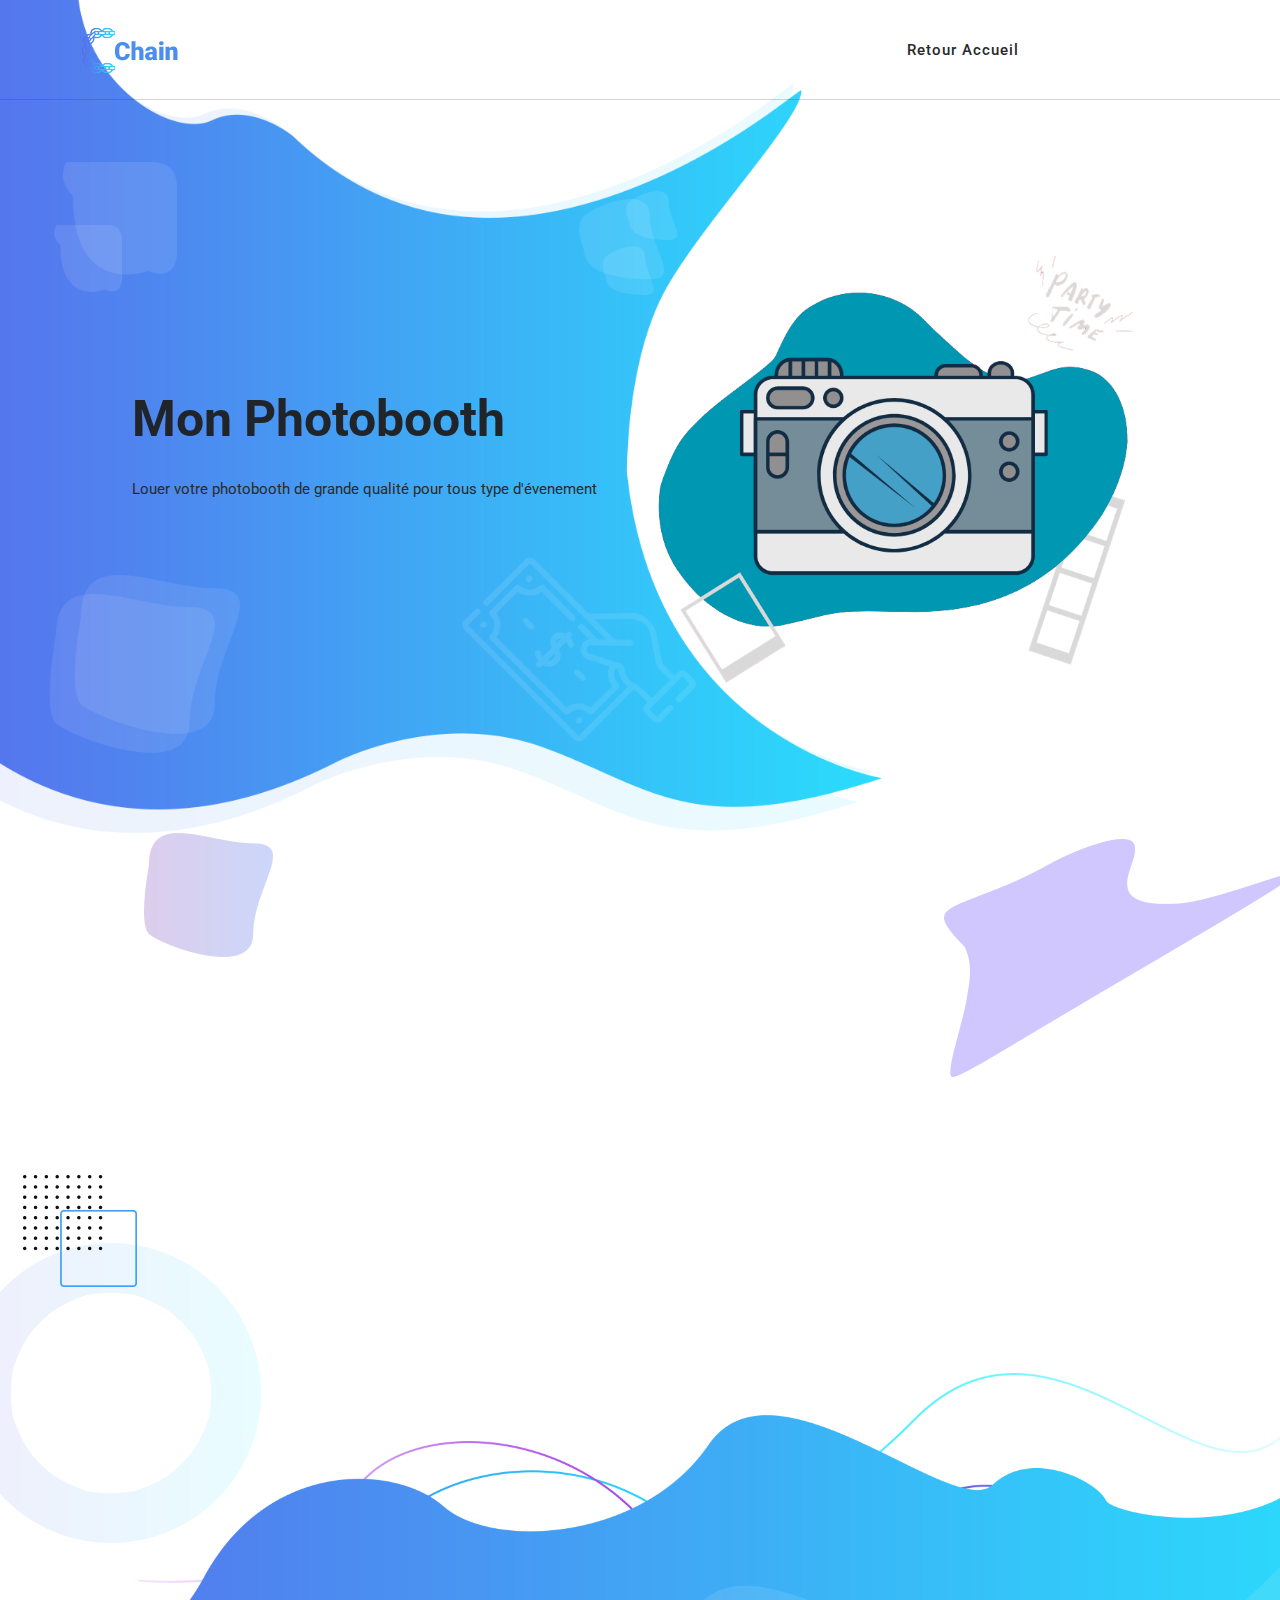
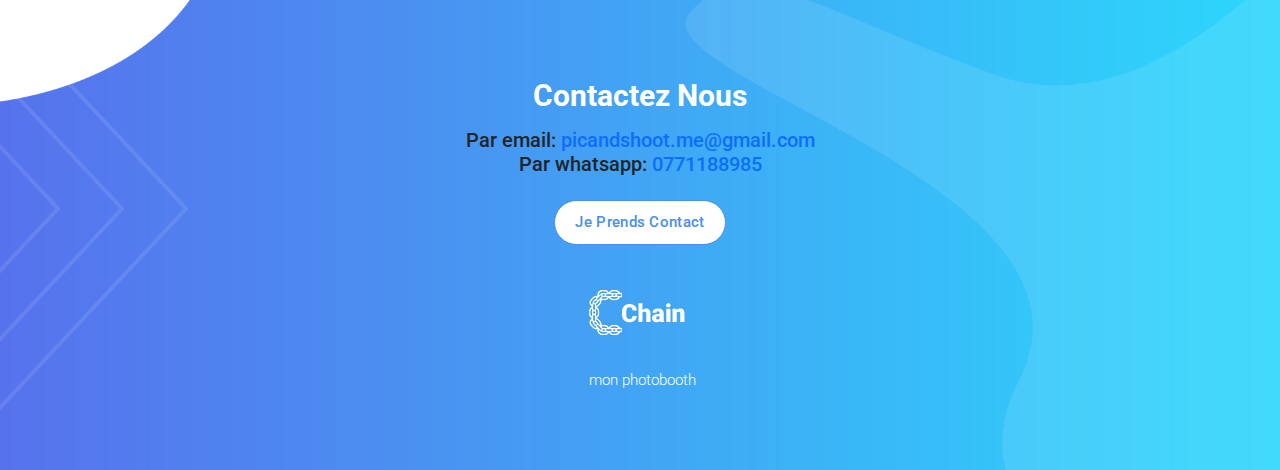
==== commit 98d39693: "Update Template.html" ====
--- a/Template.html
+++ b/Template.html
@@ -61,11 +61,11 @@
             <!-- ***** Logo End ***** -->
             <!-- ***** Menu Start ***** -->
             <ul class="nav">
-              <li class="scroll-to-section"><a href="#top" class="active">Home</a></li>
-              <li class="scroll-to-section"><a href="#services">Services</a></li>
-              <li class="scroll-to-section"><a href="#about">About</a></li>
-              <li class="scroll-to-section"><a href="#pricing">Pricing</a></li>
-              <li class="scroll-to-section"><a href="#newsletter">Newsletter</a></li>
+              <li class="scroll-to-section"><a href="#index.html" >Retour Accueil</a></li>
+              <!-- <li class="scroll-to-section"><a href="#services">Services</a></li> -->
+              <li class="scroll-to-section"><a href="#Template.html" class="active">Templates</a></li>
+              <!-- <li class="scroll-to-section"><a href="#pricing">Prix</a></li> -->
+              <!-- <li class="scroll-to-section"><a href="#newsletter">Contact</a></li> -->
               
             </ul>        
             <a class='menu-trigger'>
